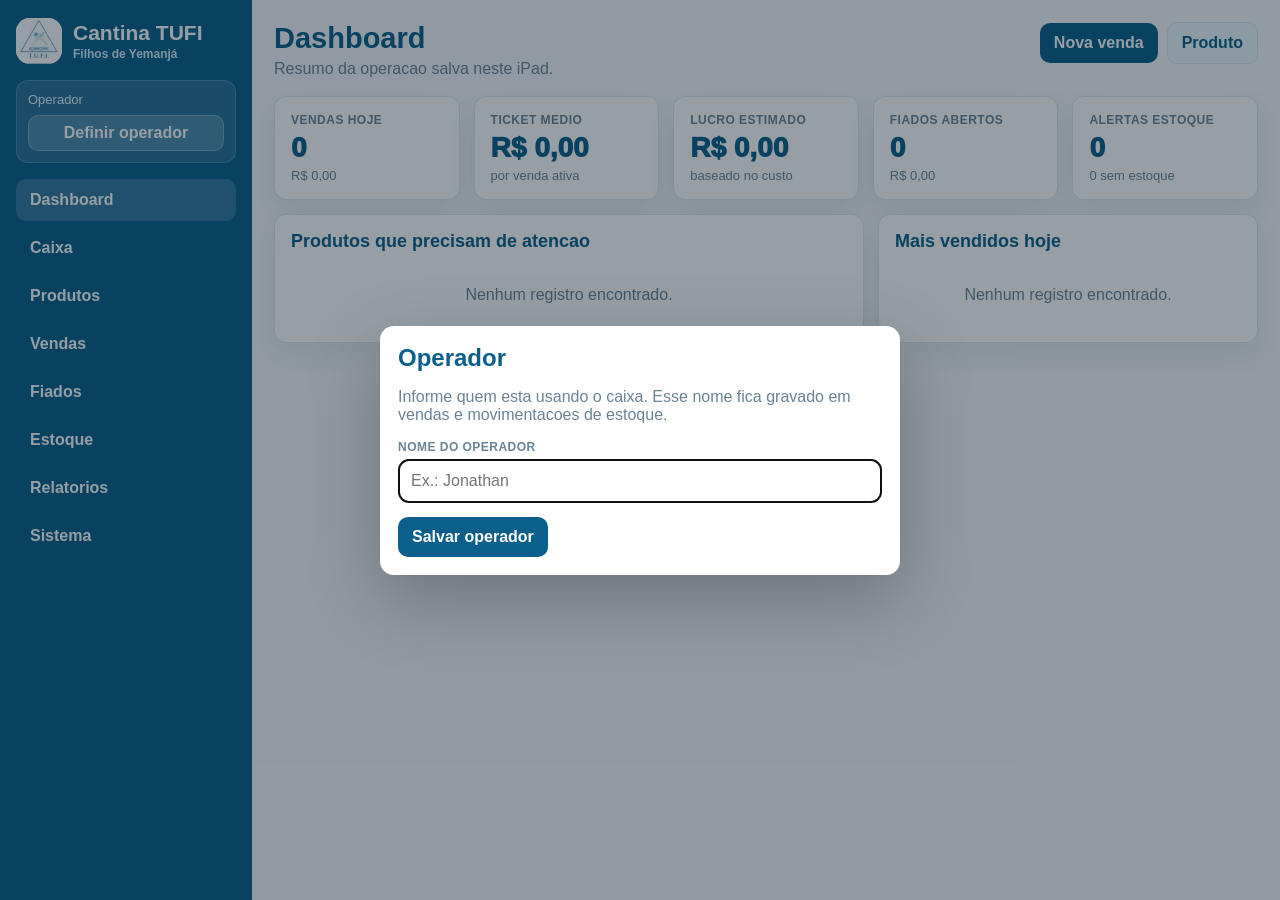
==== ipad/index.html @ ccc99e2b "Remove patch externo do HTML" ====
<!doctype html>
<html lang="pt-BR">
<head>
  <meta charset="utf-8">
  <meta name="viewport" content="width=device-width, initial-scale=1, viewport-fit=cover">
  <meta name="theme-color" content="#0b5f8b">
  <meta name="apple-mobile-web-app-capable" content="yes">
  <meta name="apple-mobile-web-app-title" content="Cantina TUFI">
  <meta name="apple-mobile-web-app-status-bar-style" content="default">
  <title>Cantina TUFI iPad</title>
  <link rel="manifest" href="./manifest.webmanifest">
  <link rel="apple-touch-icon" href="./assets/logo_tufi.svg">
  <link rel="icon" href="./assets/logo_tufi.svg" type="image/svg+xml">
  <link rel="stylesheet" href="./styles.css">
</head>
<body>
  <div class="app-shell">
    <aside class="sidebar">
      <div class="brand">
        <img src="./assets/logo_tufi.svg" alt="Logo TUFI">
        <div>
          <strong>Cantina TUFI</strong>
          <span>Filhos de Yemanjá</span>
        </div>
      </div>
      <div class="operator-box">
        <span>Operador</span>
        <button id="operatorButton" type="button">Definir operador</button>
      </div>
      <select id="mobileNav" class="mobile-nav"></select>
      <nav id="nav" class="nav"></nav>
    </aside>
    <main id="main" class="content"></main>
  </div>
  <div id="modalRoot"></div>
  <div id="toast" class="toast"></div>
  <script src="./app.js"></script>
</body>
</html>
---- ipad/styles.css ----
:root {
  --brand: #0b5f8b;
  --brand-2: #67b9e8;
  --ink: #102f43;
  --muted: #6b8394;
  --bg: #f5f8fb;
  --panel: #ffffff;
  --line: #d9e7ef;
  --soft: #eaf7fd;
  --green: #2e8b57;
  --red: #c0392b;
  --amber: #b7791f;
  --violet: #4f46e5;
  --shadow: 0 12px 28px rgba(16, 47, 67, .08);
}

* { box-sizing: border-box; }
html { -webkit-text-size-adjust: 100%; }
body {
  margin: 0;
  min-height: 100vh;
  background: var(--bg);
  color: var(--ink);
  font-family: -apple-system, BlinkMacSystemFont, "Segoe UI", Arial, sans-serif;
}

button, input, select, textarea { font: inherit; }
button {
  border: 0;
  border-radius: 10px;
  padding: 11px 14px;
  font-weight: 800;
  cursor: pointer;
  touch-action: manipulation;
}
input, select, textarea {
  width: 100%;
  min-width: 0;
  border: 1px solid var(--line);
  border-radius: 10px;
  padding: 12px 12px;
  background: #fff;
  color: var(--ink);
}
textarea { min-height: 82px; resize: vertical; }
table { width: 100%; border-collapse: collapse; background: #fff; }
th, td { padding: 11px 10px; border-bottom: 1px solid var(--line); text-align: left; vertical-align: middle; }
th { background: #edf6fb; color: var(--brand); font-size: 12px; text-transform: uppercase; letter-spacing: .04em; }

.app-shell { display: grid; grid-template-columns: 252px minmax(0, 1fr); min-height: 100vh; }
.sidebar {
  background: var(--brand);
  color: #fff;
  padding: max(18px, env(safe-area-inset-top)) 16px 18px;
  display: flex;
  flex-direction: column;
  gap: 16px;
}
.brand { display: flex; gap: 11px; align-items: center; }
.brand img { width: 46px; height: 46px; border-radius: 14px; background: #fff; }
.brand strong { display: block; font-size: 21px; line-height: 1.1; }
.brand span { display: block; color: #d6eefa; font-size: 12px; font-weight: 700; margin-top: 3px; }
.operator-box, .install-note {
  background: rgba(255, 255, 255, .12);
  border: 1px solid rgba(255, 255, 255, .18);
  border-radius: 12px;
  padding: 11px;
  display: grid;
  gap: 8px;
}
.operator-box span, .install-note span { color: #eaf7fd; font-size: 13px; }
.operator-box button {
  background: rgba(255,255,255,.18);
  border: 1px solid rgba(255,255,255,.25);
  color: #fff;
  padding: 8px 10px;
}
.install-note { margin-top: auto; font-size: 13px; }
.install-note b { font-size: 13px; }
.nav { display: grid; gap: 6px; }
.nav button {
  width: 100%;
  text-align: left;
  background: transparent;
  color: #fff;
  padding: 12px 14px;
}
.nav button.active, .nav button:hover { background: rgba(255,255,255,.16); }
.mobile-nav { display: none; }
.content { padding: 22px; min-width: 0; }

.topbar {
  display: flex;
  justify-content: space-between;
  gap: 16px;
  align-items: flex-start;
  margin-bottom: 18px;
}
.title h1 { margin: 0; color: var(--brand); font-size: 29px; }
.title p { margin: 5px 0 0; color: var(--muted); }
.toolbar { display: flex; flex-wrap: wrap; gap: 9px; align-items: center; }
.primary { background: var(--brand); color: #fff; }
.secondary { background: var(--soft); color: var(--brand); border: 1px solid var(--line); }
.danger { background: var(--red); color: #fff; }
.success { background: var(--green); color: #fff; }
.ghost { background: #fff; color: var(--ink); border: 1px solid var(--line); }

.grid { display: grid; gap: 14px; }
.stats { grid-template-columns: repeat(5, minmax(0, 1fr)); }
.two { grid-template-columns: minmax(0, 1fr) 380px; }
.three { grid-template-columns: minmax(0, 1fr) minmax(0, 1fr) 340px; }
.sale-layout { display: grid; grid-template-columns: minmax(480px, 1fr) 430px; gap: 18px; align-items: start; }
.sale-panel, .checkout-panel { display: grid; gap: 14px; }
.checkout-panel { position: sticky; top: 18px; }
.card {
  background: var(--panel);
  border: 1px solid var(--line);
  border-radius: 12px;
  padding: 16px;
  box-shadow: var(--shadow);
  min-width: 0;
}
.card h2 { margin: 0 0 12px; color: var(--brand); font-size: 18px; }
.section-head { display: flex; justify-content: space-between; align-items: center; gap: 12px; margin-bottom: 10px; }
.section-head h2 { margin: 0; }
.muted { color: var(--muted); }
.right { text-align: right; }
.empty { text-align: center; padding: 22px; color: var(--muted); }

.stat .label { color: var(--muted); font-weight: 900; font-size: 12px; text-transform: uppercase; letter-spacing: .04em; }
.stat .value { color: var(--brand); font-weight: 950; font-size: 28px; margin-top: 5px; }
.stat .sub { color: var(--muted); font-size: 13px; margin-top: 4px; }
.table-wrap { overflow: auto; border: 1px solid var(--line); border-radius: 10px; background: #fff; }
.pill { display: inline-flex; border-radius: 999px; padding: 4px 9px; font-size: 12px; font-weight: 900; }
.pill.ok { background: #e8f6ee; color: var(--green); }
.pill.warn { background: #fff6df; color: var(--amber); }
.pill.bad { background: #fdecea; color: var(--red); }
.pill.info { background: #eef2ff; color: var(--violet); }

.form-grid { display: grid; grid-template-columns: repeat(2, minmax(0, 1fr)); gap: 10px; }
.field { display: grid; gap: 5px; }
.field.full, .full { grid-column: 1 / -1; }
.field label, .check-field span {
  color: var(--muted);
  font-size: 12px;
  font-weight: 900;
  text-transform: uppercase;
  letter-spacing: .04em;
}
.field small {
  color: var(--muted);
  font-size: 12px;
  line-height: 1.35;
}
.check-field { display: flex; gap: 10px; align-items: center; padding: 10px 0; }
.check-field input { width: auto; }

.sale-search { display: grid; gap: 10px; }
.category-strip { display: flex; gap: 8px; overflow-x: auto; padding-bottom: 2px; }
.cat-chip { background: #fff; color: var(--brand); border: 1px solid var(--line); padding: 9px 13px; }
.cat-chip.active { background: var(--brand); color: #fff; border-color: var(--brand); }
.catalog {
  display: grid;
  grid-template-columns: repeat(auto-fill, minmax(168px, 1fr));
  gap: 12px;
  max-height: calc(100vh - 288px);
  overflow: auto;
  padding: 2px 4px 2px 2px;
}
.product-card {
  min-height: 144px;
  border: 1px solid var(--line);
  background: #fff;
  color: var(--ink);
  border-radius: 12px;
  padding: 14px;
  display: grid;
  grid-template-rows: auto 1fr auto;
  gap: 12px;
  text-align: left;
  white-space: normal;
}
.product-card:active { transform: scale(.99); }
.prod-name { font-size: 16px; line-height: 1.25; font-weight: 900; display: -webkit-box; -webkit-line-clamp: 2; -webkit-box-orient: vertical; overflow: hidden; }
.prod-meta { color: var(--muted); font-size: 12px; font-weight: 800; }
.prod-bottom { display: flex; align-items: center; justify-content: space-between; gap: 10px; }
.prod-price { color: var(--brand); font-size: 20px; font-weight: 950; }
.prod-add { width: 36px; height: 36px; border-radius: 999px; background: var(--brand); color: #fff; display: inline-flex; align-items: center; justify-content: center; font-size: 21px; }

.cart-list { display: grid; gap: 9px; max-height: 36vh; overflow: auto; }
.cart-row { border: 1px solid var(--line); border-radius: 12px; padding: 11px; background: #fff; display: grid; gap: 9px; }
.cart-top { display: flex; justify-content: space-between; gap: 10px; }
.cart-top b { line-height: 1.25; }
.cart-top span { color: var(--brand); font-weight: 950; }
.qty { display: flex; gap: 7px; align-items: center; flex-wrap: wrap; }
.qty button { padding: 8px 12px; }
.qty-count { min-width: 28px; text-align: center; font-weight: 950; }
.payment-methods { display: grid; grid-template-columns: repeat(2, minmax(0, 1fr)); gap: 8px; }
.pay-button { background: #fff; color: var(--brand); border: 1px solid var(--line); padding: 12px 10px; }
.pay-button.active { background: var(--brand); color: #fff; border-color: var(--brand); }
.total-box { border-top: 1px solid var(--line); margin-top: 12px; padding-top: 12px; display: grid; gap: 8px; }
.summary-main { background: var(--soft); border: 1px solid var(--line); border-radius: 12px; padding: 12px; margin-top: 4px; }
.line { display: flex; justify-content: space-between; gap: 10px; }
.line strong, .summary-main strong { color: var(--brand); font-size: 27px; }

.backup-actions { display: grid; grid-template-columns: repeat(2, minmax(0, 1fr)); gap: 10px; }
.file-input { position: relative; overflow: hidden; }
.file-input input { position: absolute; inset: 0; opacity: 0; cursor: pointer; }
.notice { border: 1px solid var(--line); border-radius: 12px; padding: 12px; background: #fff; color: var(--muted); line-height: 1.45; }
.notice strong { color: var(--brand); }

.modal-backdrop { position: fixed; inset: 0; background: rgba(8,24,38,.42); display: flex; align-items: center; justify-content: center; padding: 18px; z-index: 50; }
.modal { width: min(900px, 100%); max-height: 90vh; overflow: auto; background: #fff; border-radius: 14px; padding: 18px; box-shadow: 0 24px 70px rgba(0,0,0,.25); }
.modal.small { width: min(520px, 100%); }
.modal-head { display: flex; justify-content: space-between; gap: 12px; align-items: center; margin-bottom: 12px; }
.modal-head h2 { margin: 0; color: var(--brand); }
.receipt { display: grid; gap: 8px; }
.toast { position: fixed; right: 18px; bottom: 18px; background: var(--brand); color: #fff; border-radius: 12px; padding: 13px 16px; box-shadow: var(--shadow); opacity: 0; transform: translateY(8px); transition: .2s; z-index: 70; pointer-events: none; }
.toast.show { opacity: 1; transform: translateY(0); }
.hidden { display: none !important; }

@media (max-width: 1120px) {
  .stats { grid-template-columns: repeat(2, minmax(0, 1fr)); }
  .two, .three, .sale-layout { grid-template-columns: 1fr; }
  .checkout-panel { position: static; }
  .catalog { max-height: 460px; }
}

@media (max-width: 780px) {
  .app-shell { grid-template-columns: 1fr; }
  .sidebar { position: sticky; top: 0; z-index: 20; padding: max(12px, env(safe-area-inset-top)) 12px 12px; gap: 11px; }
  .brand strong { font-size: 18px; }
  .brand img { width: 40px; height: 40px; }
  .nav, .install-note { display: none; }
  .mobile-nav { display: block; }
  .operator-box { grid-template-columns: 1fr auto; align-items: center; }
  .operator-box button { width: auto; }
  .content { padding: 14px; }
  .topbar { display: grid; }
  .title h1 { font-size: 24px; }
  .stats, .form-grid, .backup-actions, .payment-methods { grid-template-columns: 1fr; }
  .card { padding: 13px; }
  .catalog { grid-template-columns: repeat(2, minmax(0, 1fr)); max-height: none; }
  button { white-space: normal; }
}

@media (max-width: 480px) {
  .catalog { grid-template-columns: 1fr; }
}

@media print {
  body { background: #fff; }
  body * { visibility: hidden; }
  .modal-backdrop, .modal-backdrop * { visibility: visible; }
  .modal-backdrop {
    position: absolute;
    inset: 0;
    display: block;
    background: #fff;
    padding: 0;
  }
  .modal {
    width: 100%;
    max-height: none;
    overflow: visible;
    box-shadow: none;
    border-radius: 0;
  }
  .no-print { display: none !important; }
}
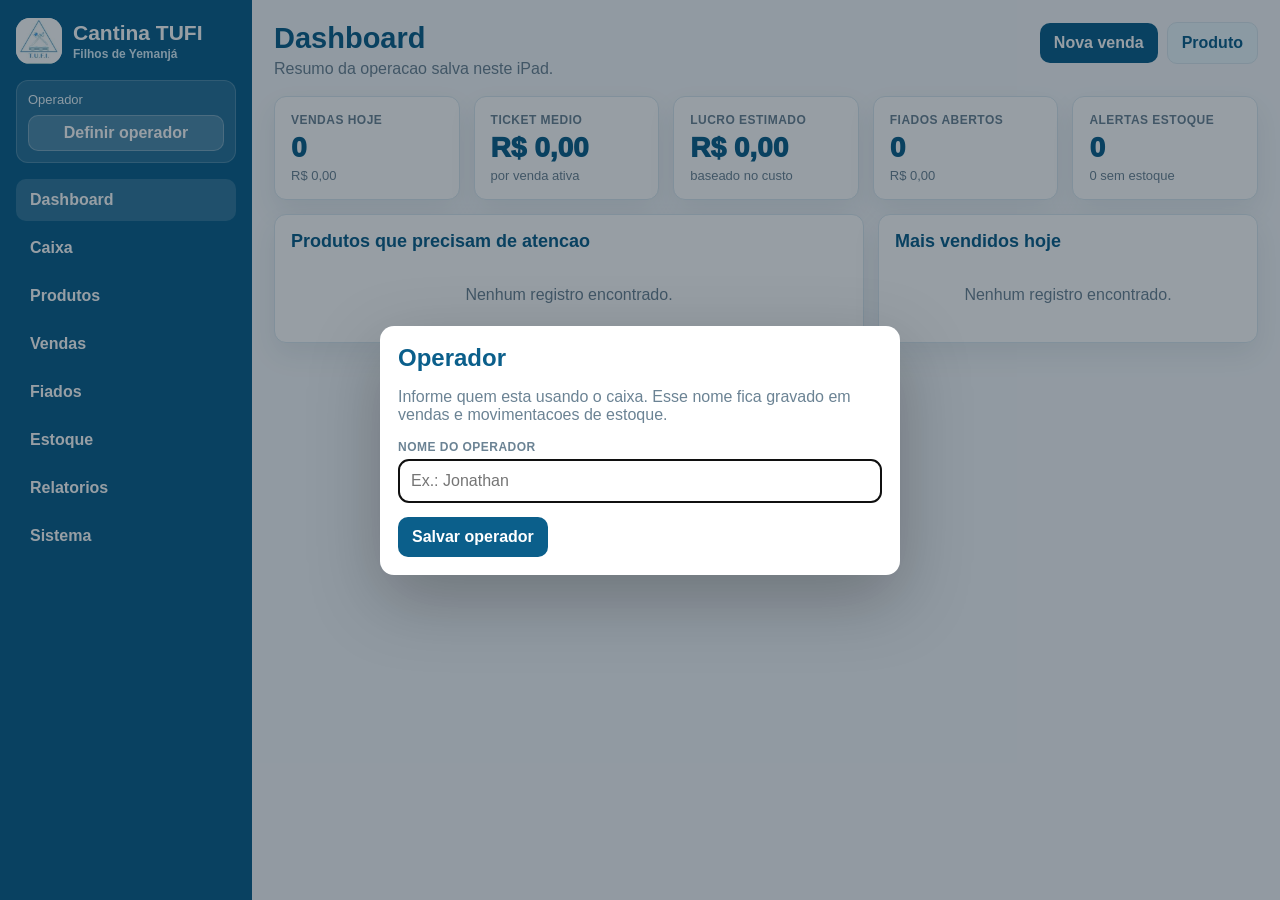
==== commit ce472c72: "Publica versao v21 do iPad" ====
--- a/ipad/index.html
+++ b/ipad/index.html
@@ -34,6 +34,6 @@
   </div>
   <div id="modalRoot"></div>
   <div id="toast" class="toast"></div>
-  <script src="./app.js"></script>
+  <script src="./app-v19.js?v=21"></script>
 </body>
-</html>
+</html>
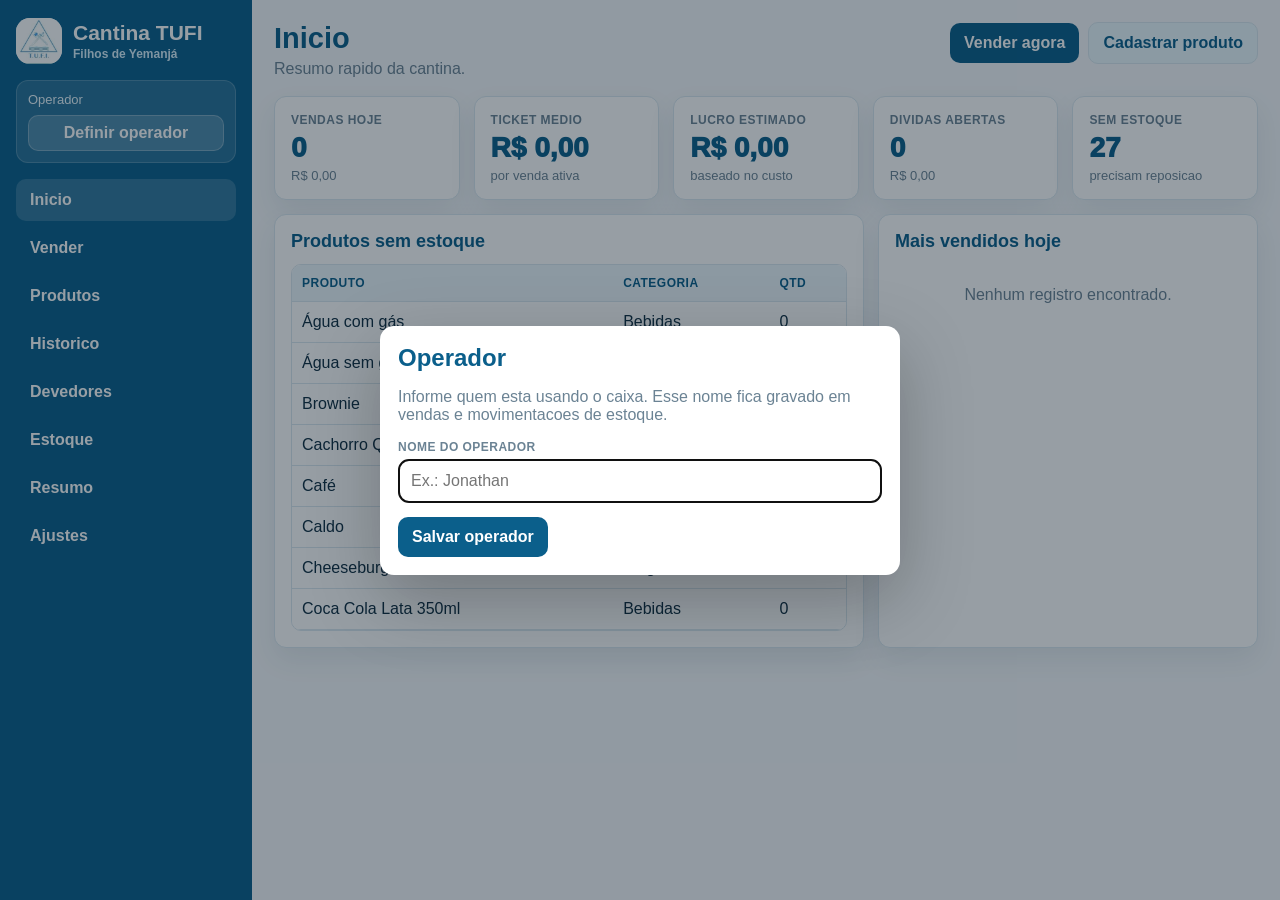
==== commit 919ec913: "Update index.html" ====
--- a/ipad/index.html
+++ b/ipad/index.html
@@ -34,6 +34,6 @@
   </div>
   <div id="modalRoot"></div>
   <div id="toast" class="toast"></div>
-  <script src="./app-v19.js?v=21"></script>
+  <script src="./app.js?v=22"></script>
 </body>
-</html>+</html>
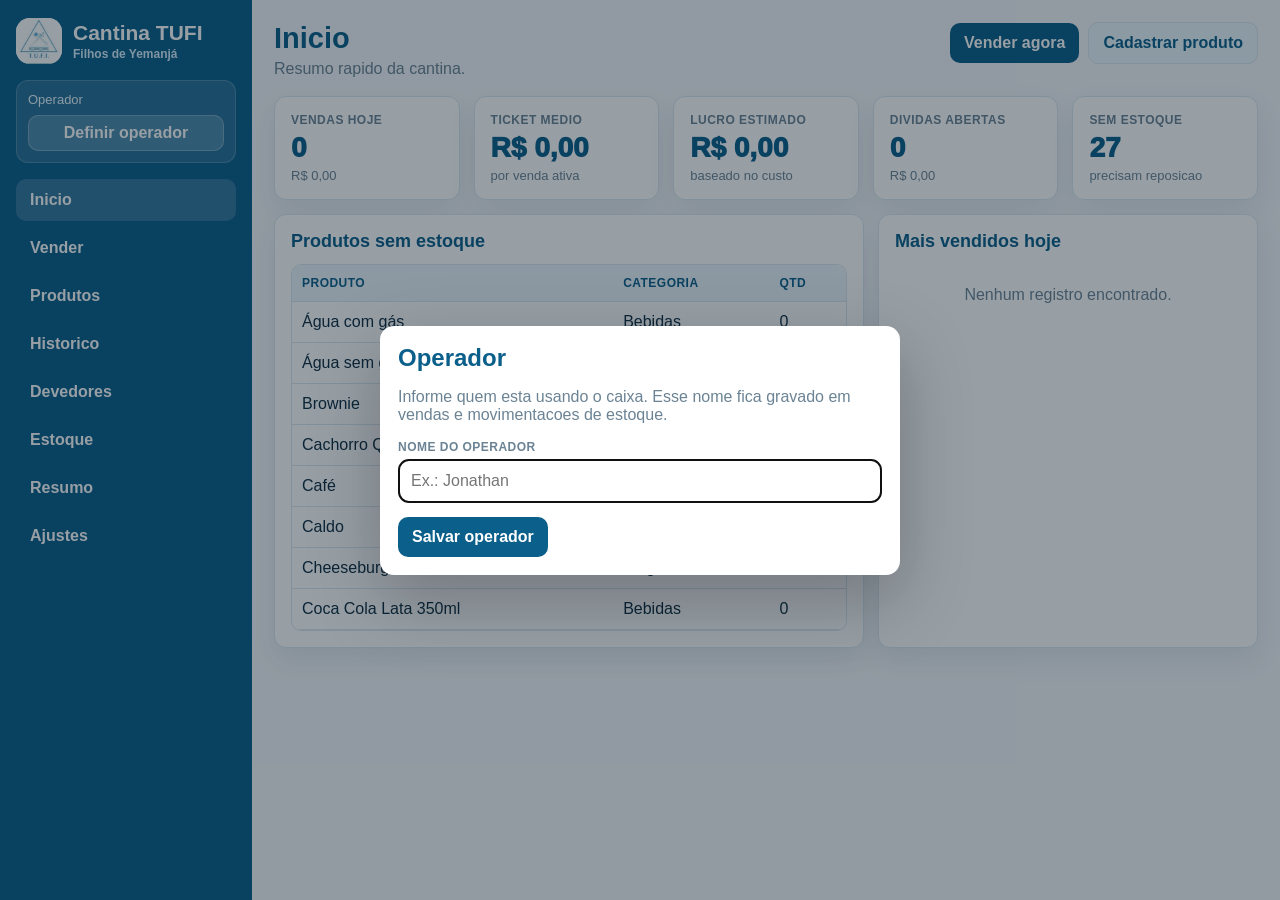
==== commit 03dc3086: "Carrega correcoes v23 no iPad" ====
--- a/ipad/index.html
+++ b/ipad/index.html
@@ -34,6 +34,7 @@
   </div>
   <div id="modalRoot"></div>
   <div id="toast" class="toast"></div>
-  <script src="./app.js?v=22"></script>
+  <script src="./app.js?v=23"></script>
+  <script src="./app-v23-fixes.js?v=23"></script>
 </body>
-</html>
+</html>
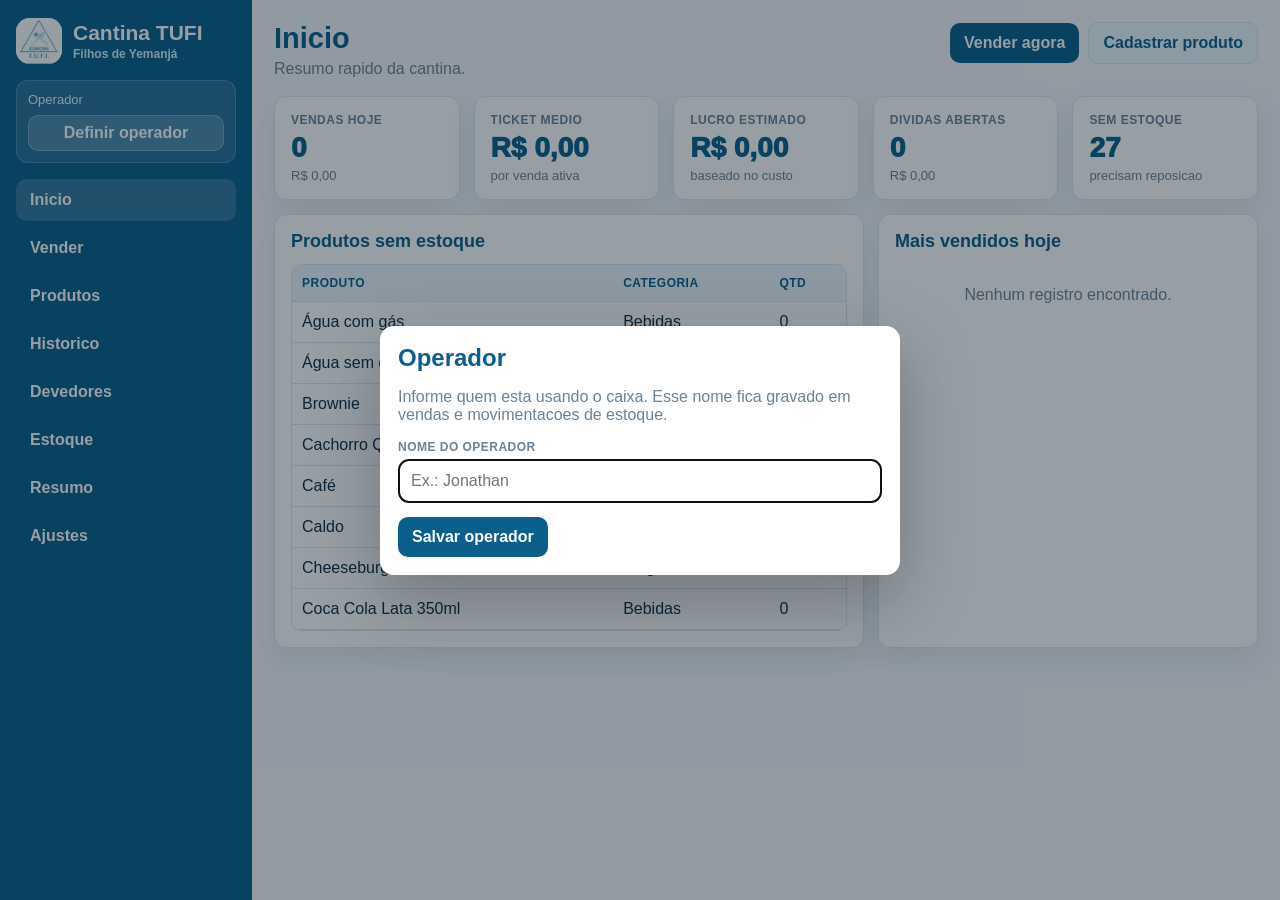
==== commit c4b0415c: "Load iPad app production fixes v24" ====
--- a/ipad/index.html
+++ b/ipad/index.html
@@ -34,7 +34,8 @@
   </div>
   <div id="modalRoot"></div>
   <div id="toast" class="toast"></div>
-  <script src="./app.js?v=23"></script>
-  <script src="./app-v23-fixes.js?v=23"></script>
+  <script src="./app.js?v=24"></script>
+  <script src="./app-v23-fixes.js?v=24"></script>
+  <script src="./app-v24-prod-fixes.js?v=24"></script>
 </body>
 </html>
